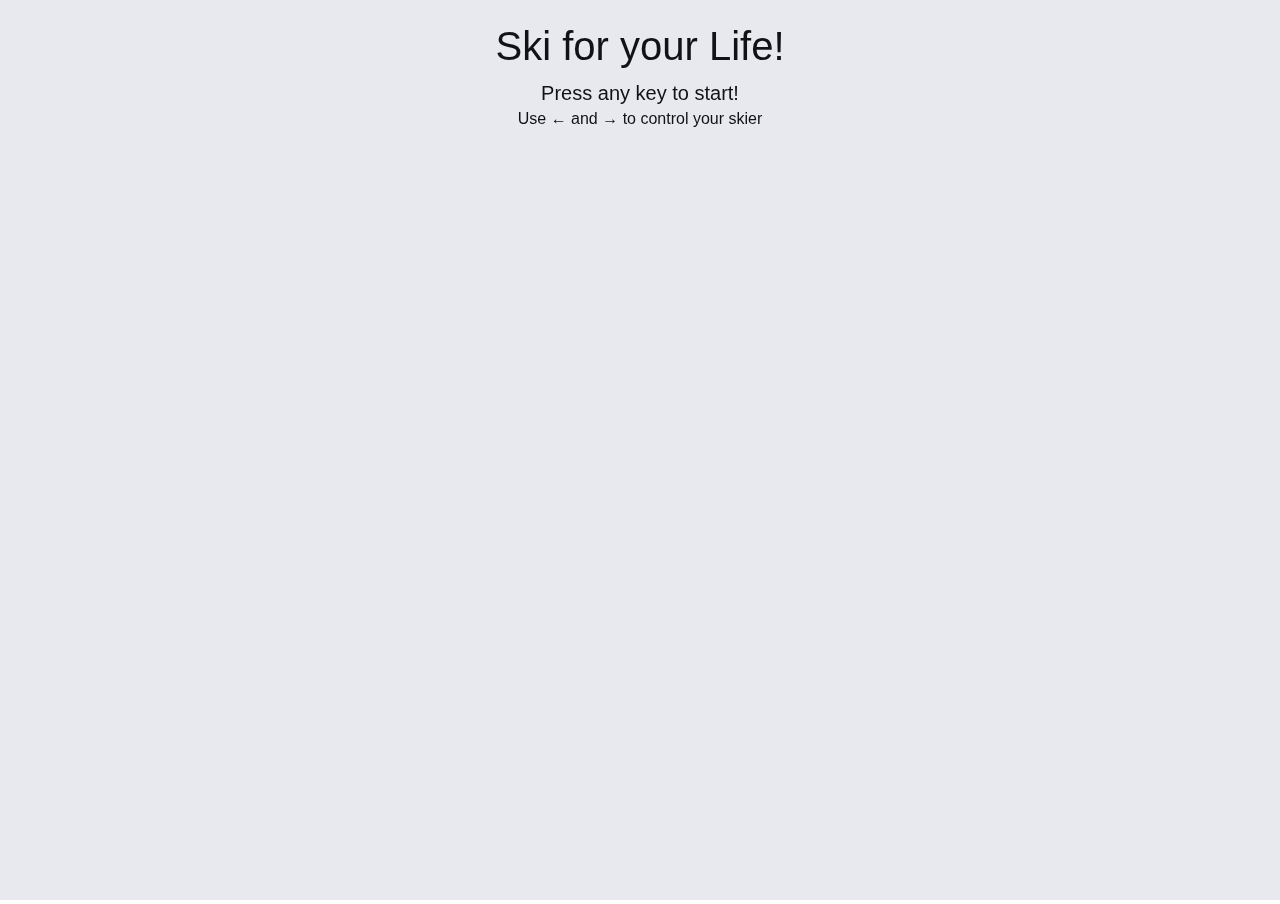
==== inspTest.html @ 2600bc72 "updated some codes, making it easier to read" ====
<!DOCTYPE html>
<html lang="en">
  <head>
    <meta charset="UTF-8" />
    <meta http-equiv="X-UA-Compatible" content="IE=edge" />
    <meta name="viewport" content="width=device-width, initial-scale=1.0" />
    <title>Ski for your Life!</title>
    <link href="insptest.css" rel="stylesheet" />
    <script src="inspTest.js"></script>
  </head>
  <canvas id="frej" class="canvas"> </canvas>
</html>
---- insptest.css ----
html,
body {
  margin: 0;
  padding: 0;
  overflow: hidden;
}

canvas {
  background-color: #e8e9ee;
}
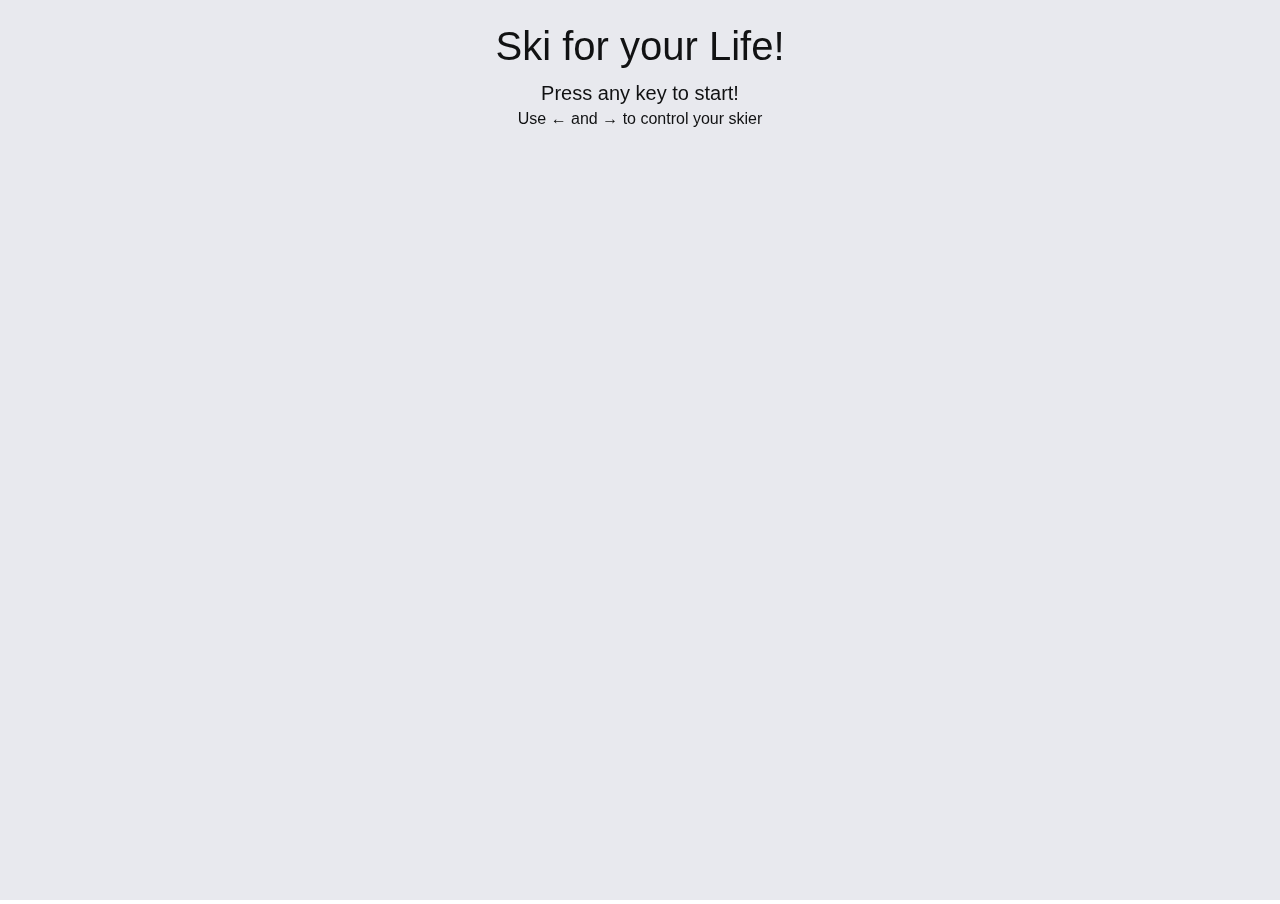
==== commit a19bff14: "minor changes" ====
--- a/inspTest.html
+++ b/inspTest.html
@@ -9,4 +9,5 @@
     <script src="inspTest.js"></script>
   </head>
   <canvas id="frej" class="canvas"> </canvas>
+  <div class="skiForYourLifeTest" id="bski"></div>
 </html>
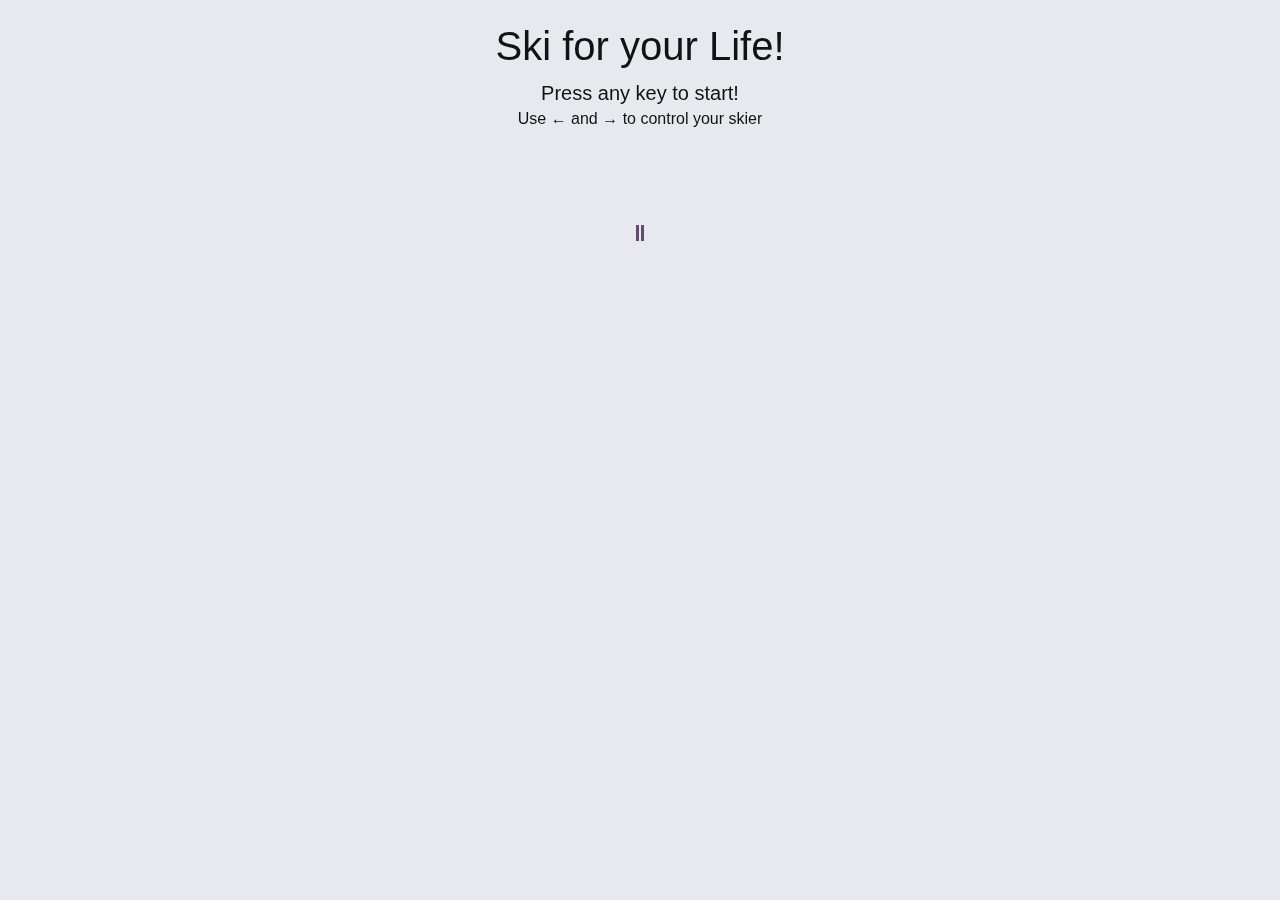
==== commit 04b8ab67: "added few items" ====
--- a/inspTest.html
+++ b/inspTest.html
@@ -9,5 +9,4 @@
     <script src="inspTest.js"></script>
   </head>
   <canvas id="frej" class="canvas"> </canvas>
-  <div class="skiForYourLifeTest" id="bski"></div>
 </html>
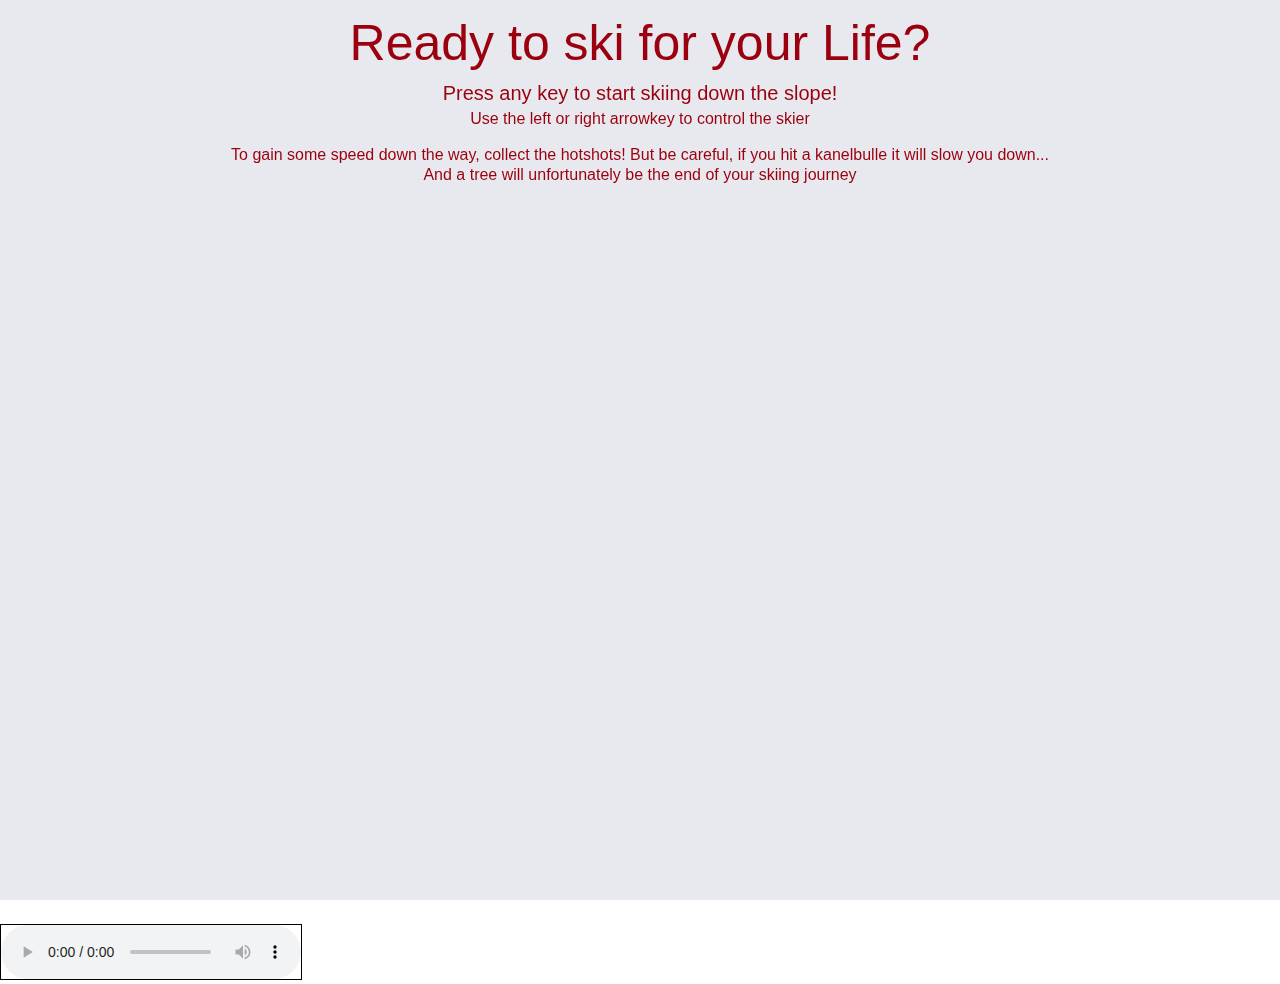
==== commit ae95dd1e: "mp3" ====
--- a/inspTest.html
+++ b/inspTest.html
@@ -9,4 +9,7 @@
     <script src="inspTest.js"></script>
   </head>
   <canvas id="frej" class="canvas"> </canvas>
+  <audio controls>
+    <source src="./assets/fylla.mp3" type="audio" />
+  </audio>
 </html>
--- a/insptest.css
+++ b/insptest.css
@@ -8,3 +8,8 @@
 canvas {
   background-color: #e8e9ee;
 }
+audio {
+  margin: 0 auto;
+  border: 1px solid black;
+  margin-top: 20px;
+}
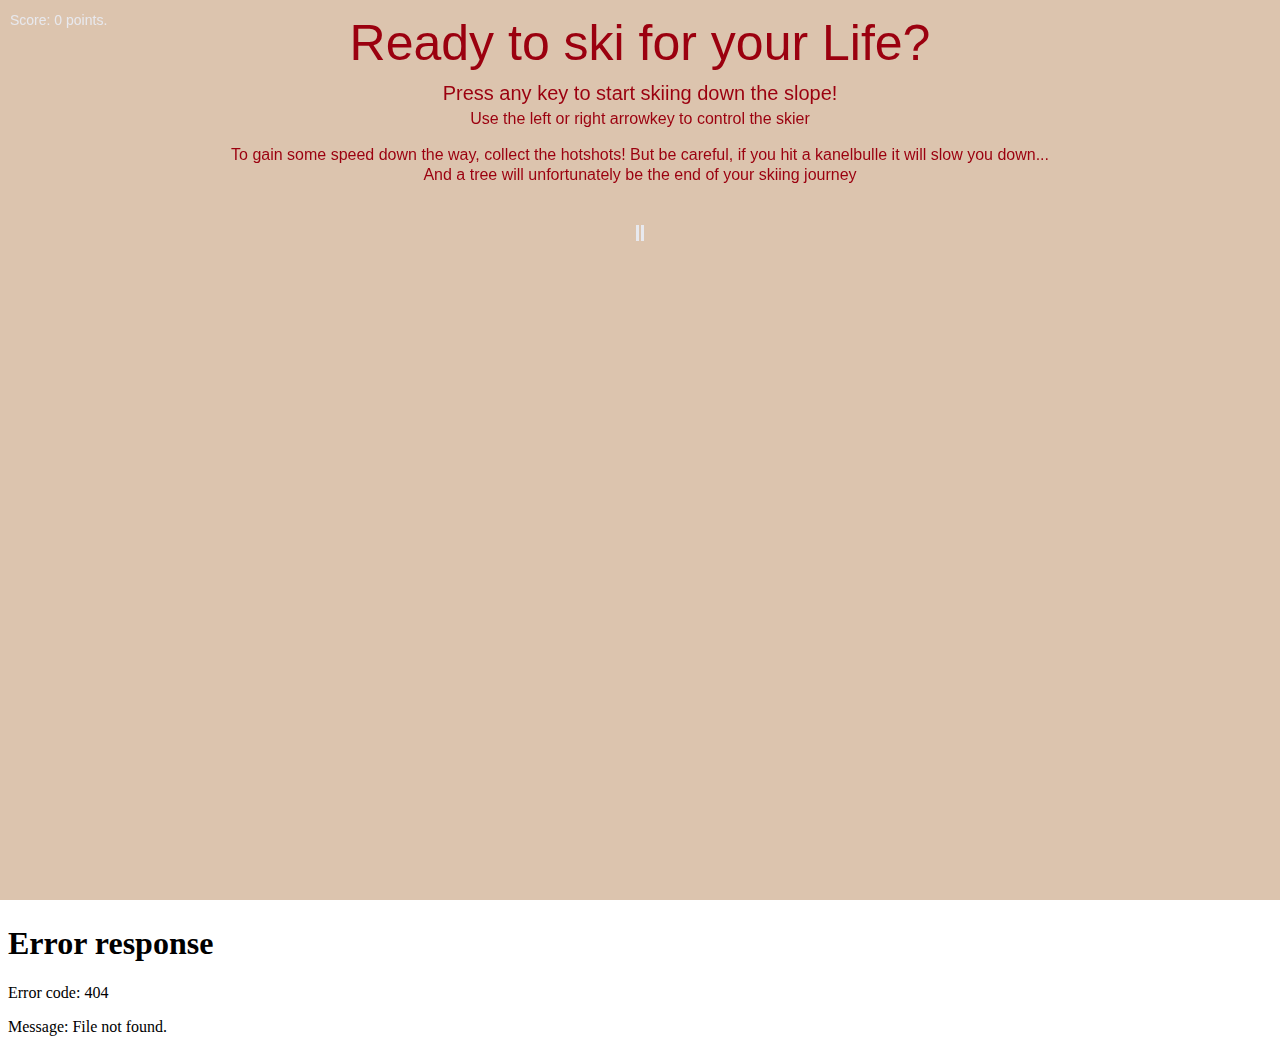
==== commit 81d0f769: "fylla auto" ====
--- a/inspTest.html
+++ b/inspTest.html
@@ -9,7 +9,6 @@
     <script src="inspTest.js"></script>
   </head>
   <canvas id="frej" class="canvas"> </canvas>
-  <audio controls>
-    <source src="./assets/fylla.mp3" type="audio" />
-  </audio>
+<embed src="fylla.mp3" autostart>
+</embed>
 </html>
--- a/insptest.css
+++ b/insptest.css
@@ -6,9 +6,10 @@
 }
 
 canvas {
-  background-color: #e8e9ee;
+  background-color: #dcc4ae;
 }
 audio {
+  display: block;
   margin: 0 auto;
   border: 1px solid black;
   margin-top: 20px;
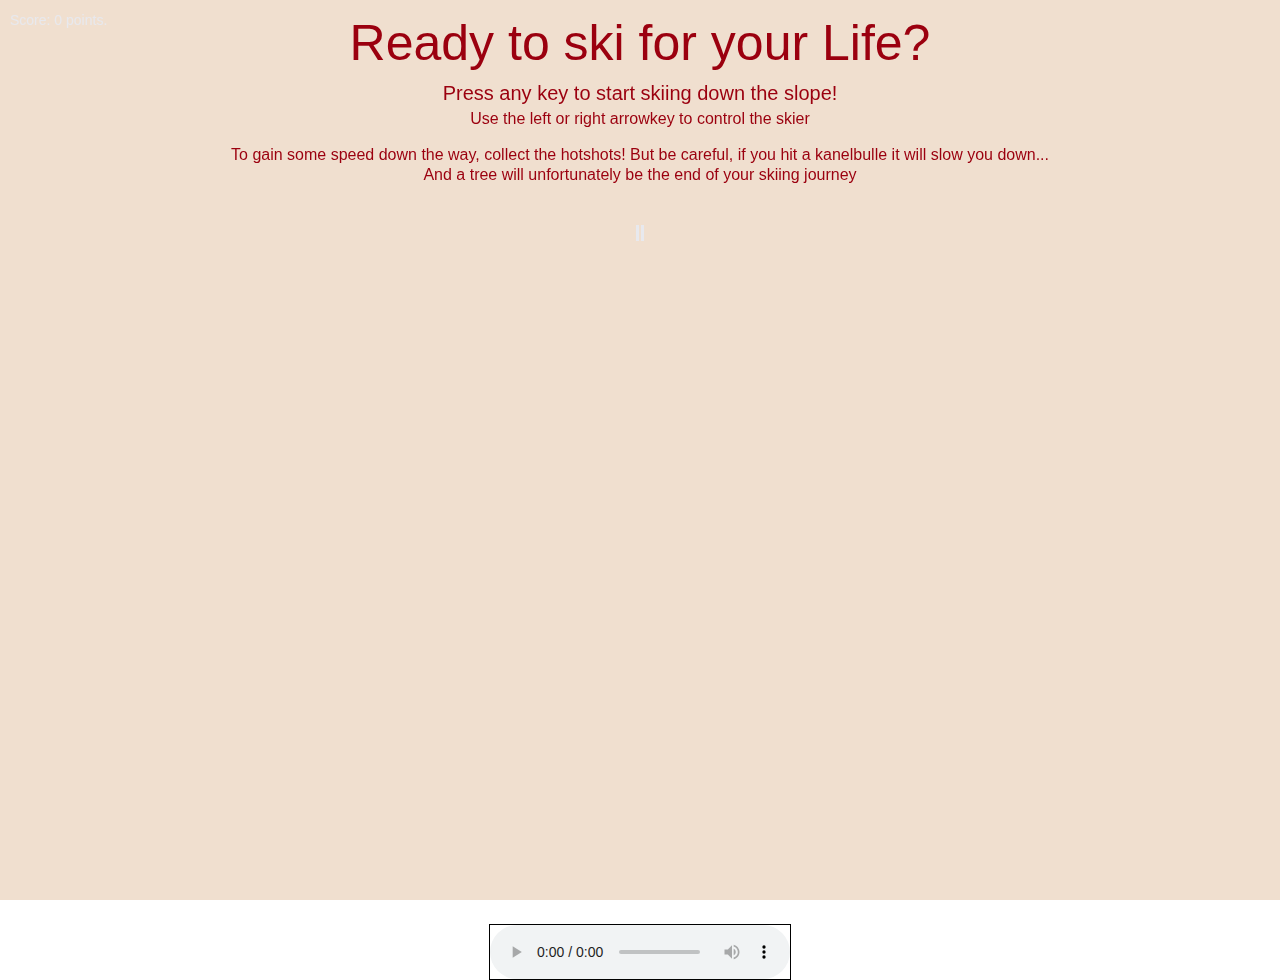
==== commit 866bd3f9: "auto sound" ====
--- a/inspTest.html
+++ b/inspTest.html
@@ -9,6 +9,6 @@
     <script src="inspTest.js"></script>
   </head>
   <canvas id="frej" class="canvas"> </canvas>
-<embed src="fylla.mp3" autostart>
-</embed>
+  <audio controls autoplay>
+    <source src="fylla.mp3" type="audio/mpeg">
 </html>
--- a/insptest.css
+++ b/insptest.css
@@ -6,7 +6,7 @@
 }
 
 canvas {
-  background-color: #dcc4ae;
+  background-color: #f0dfcf;
 }
 audio {
   display: block;
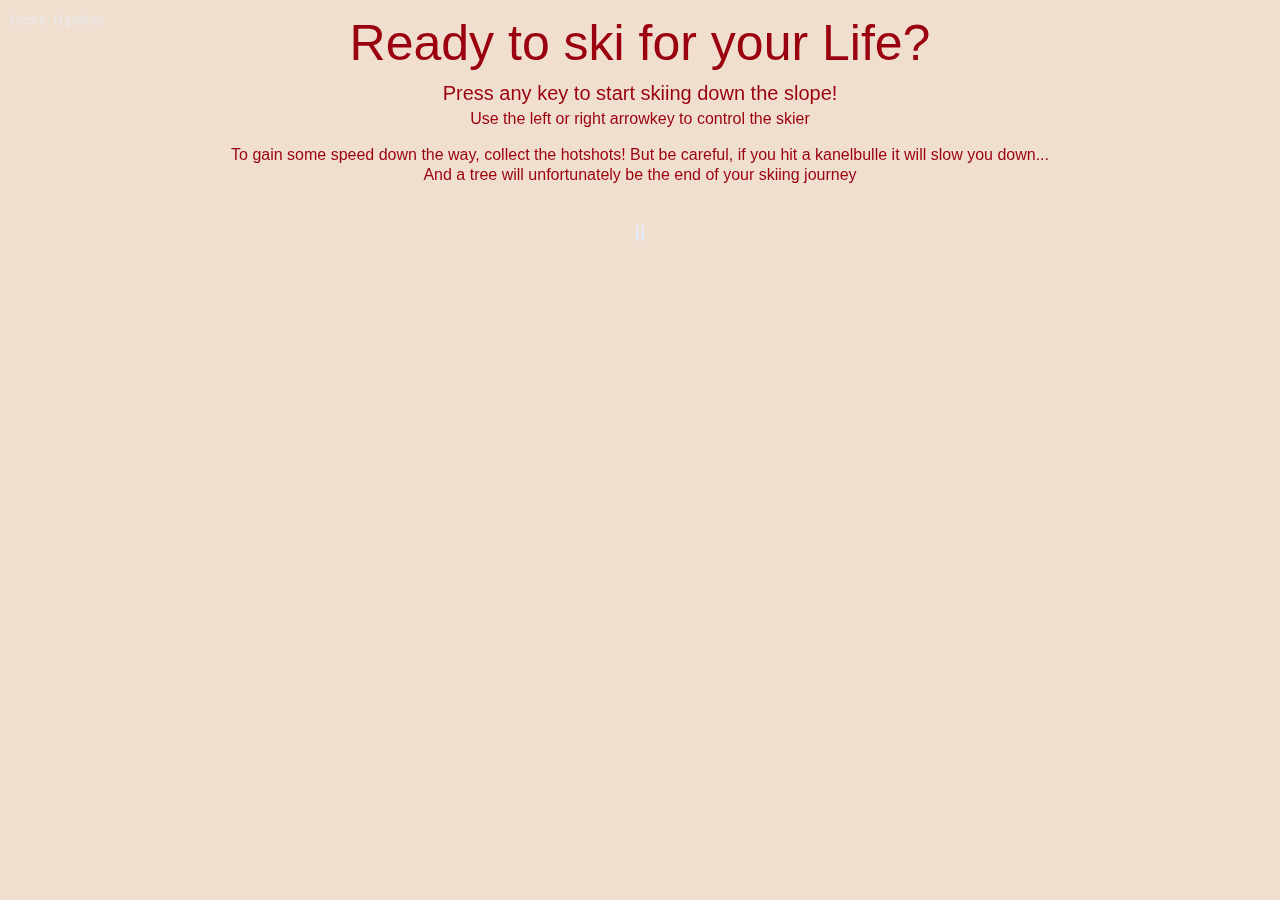
==== commit 6ca8aebe: "audiio" ====
--- a/inspTest.html
+++ b/inspTest.html
@@ -9,6 +9,6 @@
     <script src="inspTest.js"></script>
   </head>
   <canvas id="frej" class="canvas"> </canvas>
-  <audio controls autoplay>
-    <source src="fylla.mp3" type="audio/mpeg">
+  <!-- <audio controls autoplay>
+    <source src="fylla.mp3" type="audio/mpeg"> -->
 </html>
--- a/insptest.css
+++ b/insptest.css
@@ -8,9 +8,9 @@
 canvas {
   background-color: #f0dfcf;
 }
-audio {
-  display: block;
-  margin: 0 auto;
+/* audio {
+  position: absolute;
   border: 1px solid black;
-  margin-top: 20px;
-}
+  margin-bottom: 100px;
+  margin-left: -1350px;
+} */
